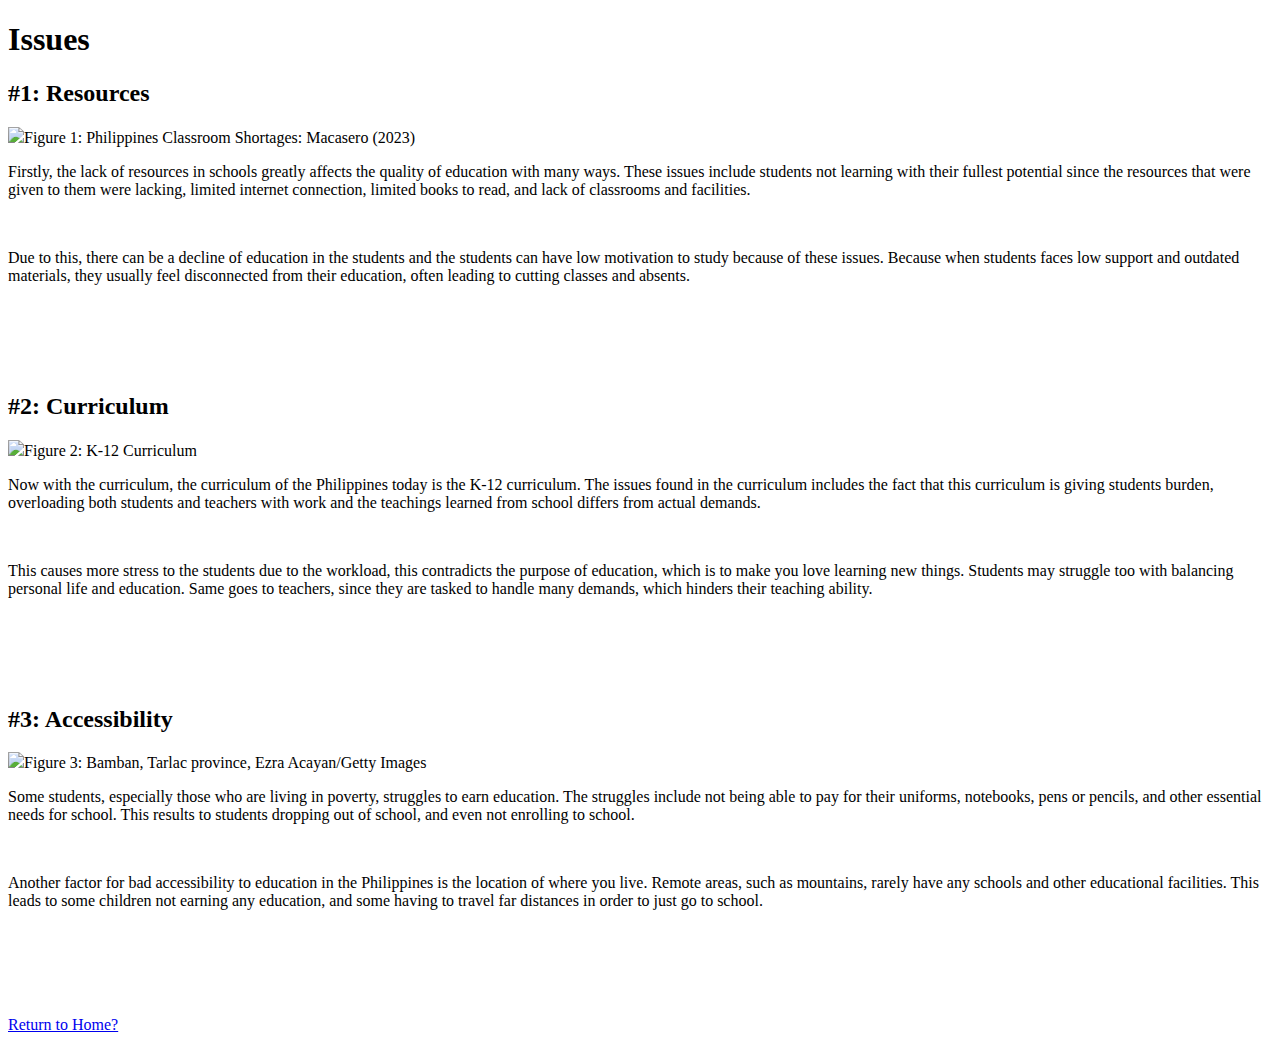
==== IssuesHTML.html @ f181d9ac "Add files via upload" ====
<!DOCTYPE html>
<html>
  <head>
    <title>The Social Issues of Education in the Philippines.</title>
	<link rel="stylesheet" href="css.css"
  </head>
  <body>
	<h1>Issues </h1>
	<h2> #1: Resources</h2>
	
	<div id="imgr2"><img src="Images/Classroom1.webp"; id="imgr2">Figure 1: Philippines Classroom Shortages: Macasero (2023)</div>
	<p id="floatleft">Firstly, the lack of resources in schools greatly affects the quality of education with many ways. These issues include students
		not learning with their fullest potential since the resources that were given to them were lacking, limited internet connection, limited books to read,
		and lack of classrooms and facilities. 
	</p>
	<br>
	<p id="floatleft">Due to this, there can be a decline of education in the students and the students can have low motivation to study because of these 
		issues. Because when students faces low support and outdated materials, they usually feel disconnected from their education, often leading to cutting classes
		and absents.
	</p>

	<br> <br> <br> <br>

	<h2> #2: Curriculum</h2>
	<div id="imgr3"><img src="Images/k-12img.webp"; id="imgr3">Figure 2: K-12 Curriculum</div>
	<p id="floatright">Now with the curriculum, the curriculum of the Philippines today is the K-12 curriculum. The issues found in the curriculum includes the fact that this
		curriculum is giving students burden, overloading both students and teachers with work and the teachings learned from school differs from actual demands.
	</p>
	<br>
	<p id="floatright">This causes more stress to the students due to the workload, this contradicts the purpose of education, which is to make you love learning new things.
		Students may struggle too with balancing personal life and education. Same goes to teachers, since they are tasked to handle many demands, which hinders their teaching
		ability.
	</p>
	<br> <br> <br> <br>

	<h2> #3: Accessibility</h2>
	<div id="imgr4"><img src="Images/image2.webp"; id="imgr4">Figure 3: Bamban, Tarlac province, Ezra Acayan/Getty Images</div>
	<p id="floatleft"> Some students, especially those who are living in poverty, struggles to earn education. The struggles include not being able to pay for their
		uniforms, notebooks, pens or pencils, and other essential needs for school. This results to students dropping out of school, and even not enrolling to school.
	</p>
	<br>
	<p id="floatleft"> Another factor for bad accessibility to education in the Philippines is the location of where you live. Remote areas, such as mountains, rarely have
		any schools and other educational facilities. This leads to some children not earning any education, and some having to travel far distances in order to just go to school.
	</p>
	
	<br> <br> <br> <br> <br>

	<a href="home.html"; id="link2">Return to Home?</a>
  </body>
</html>
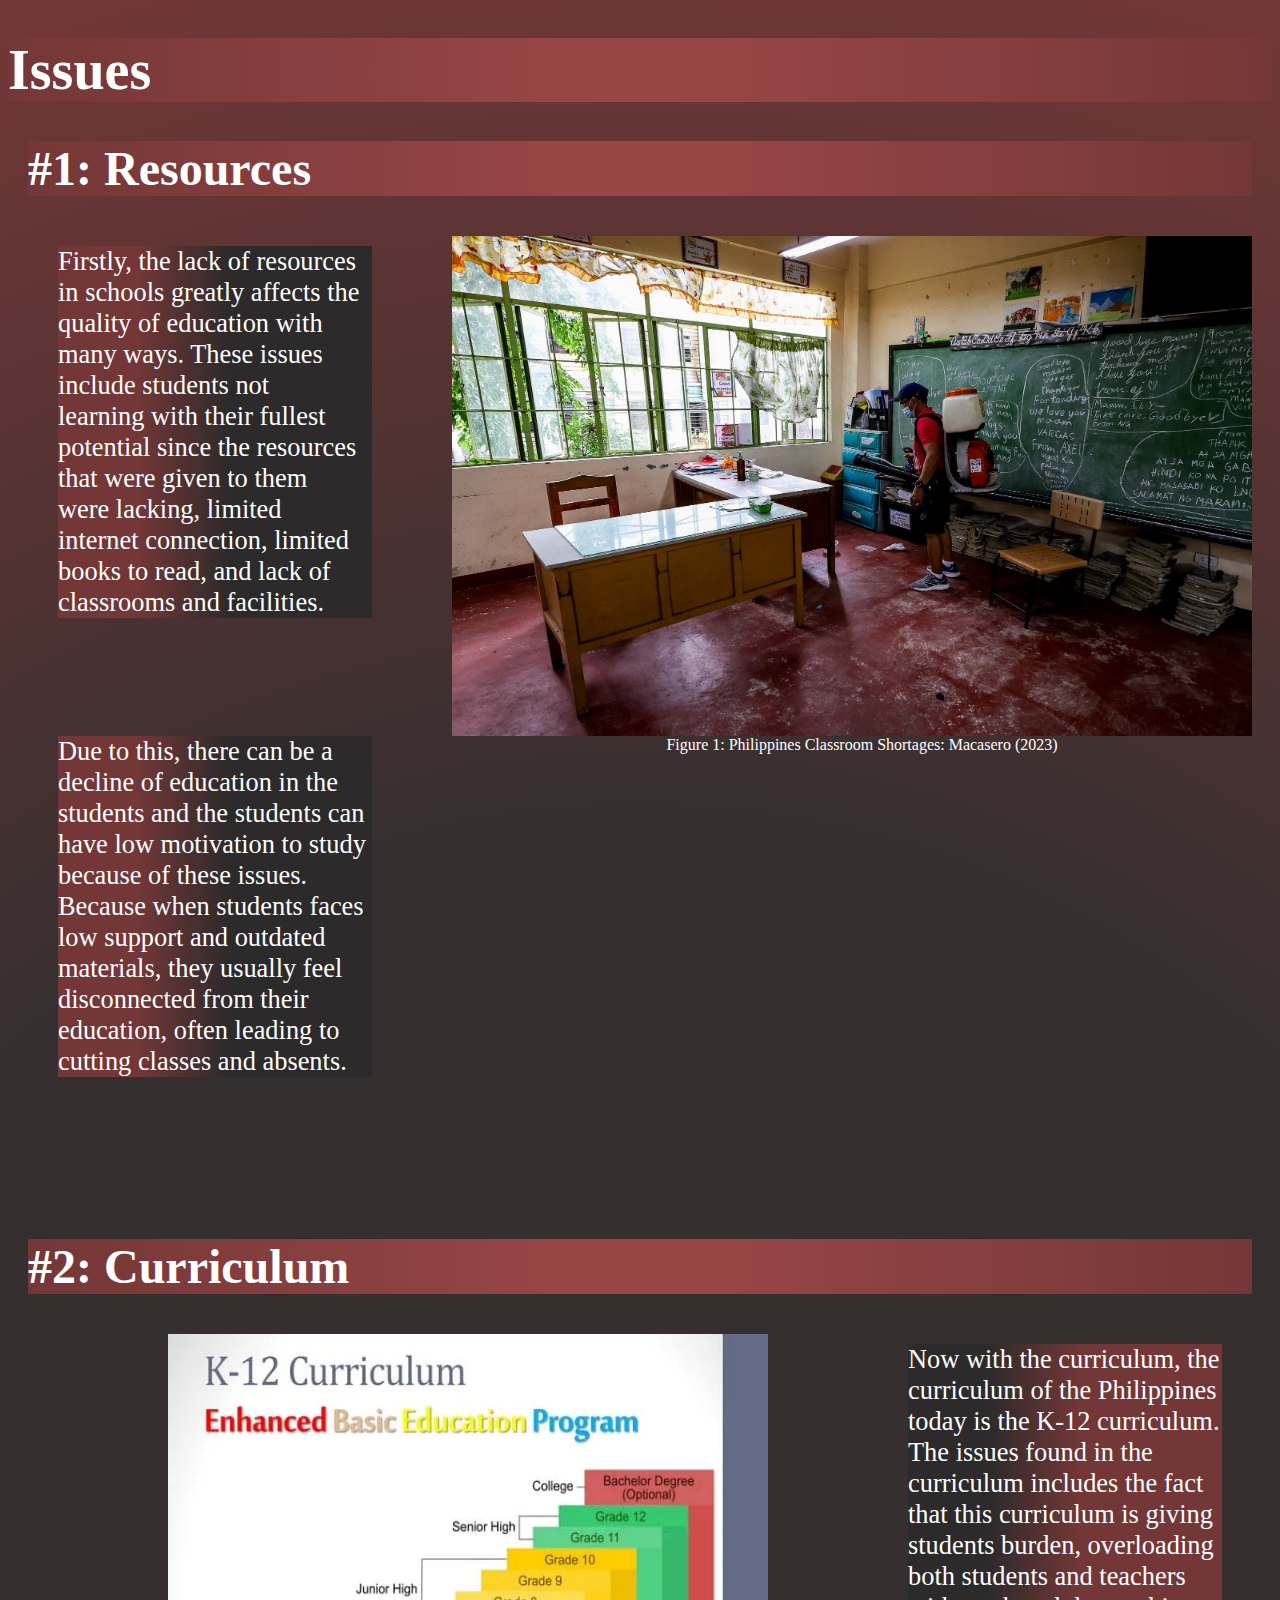
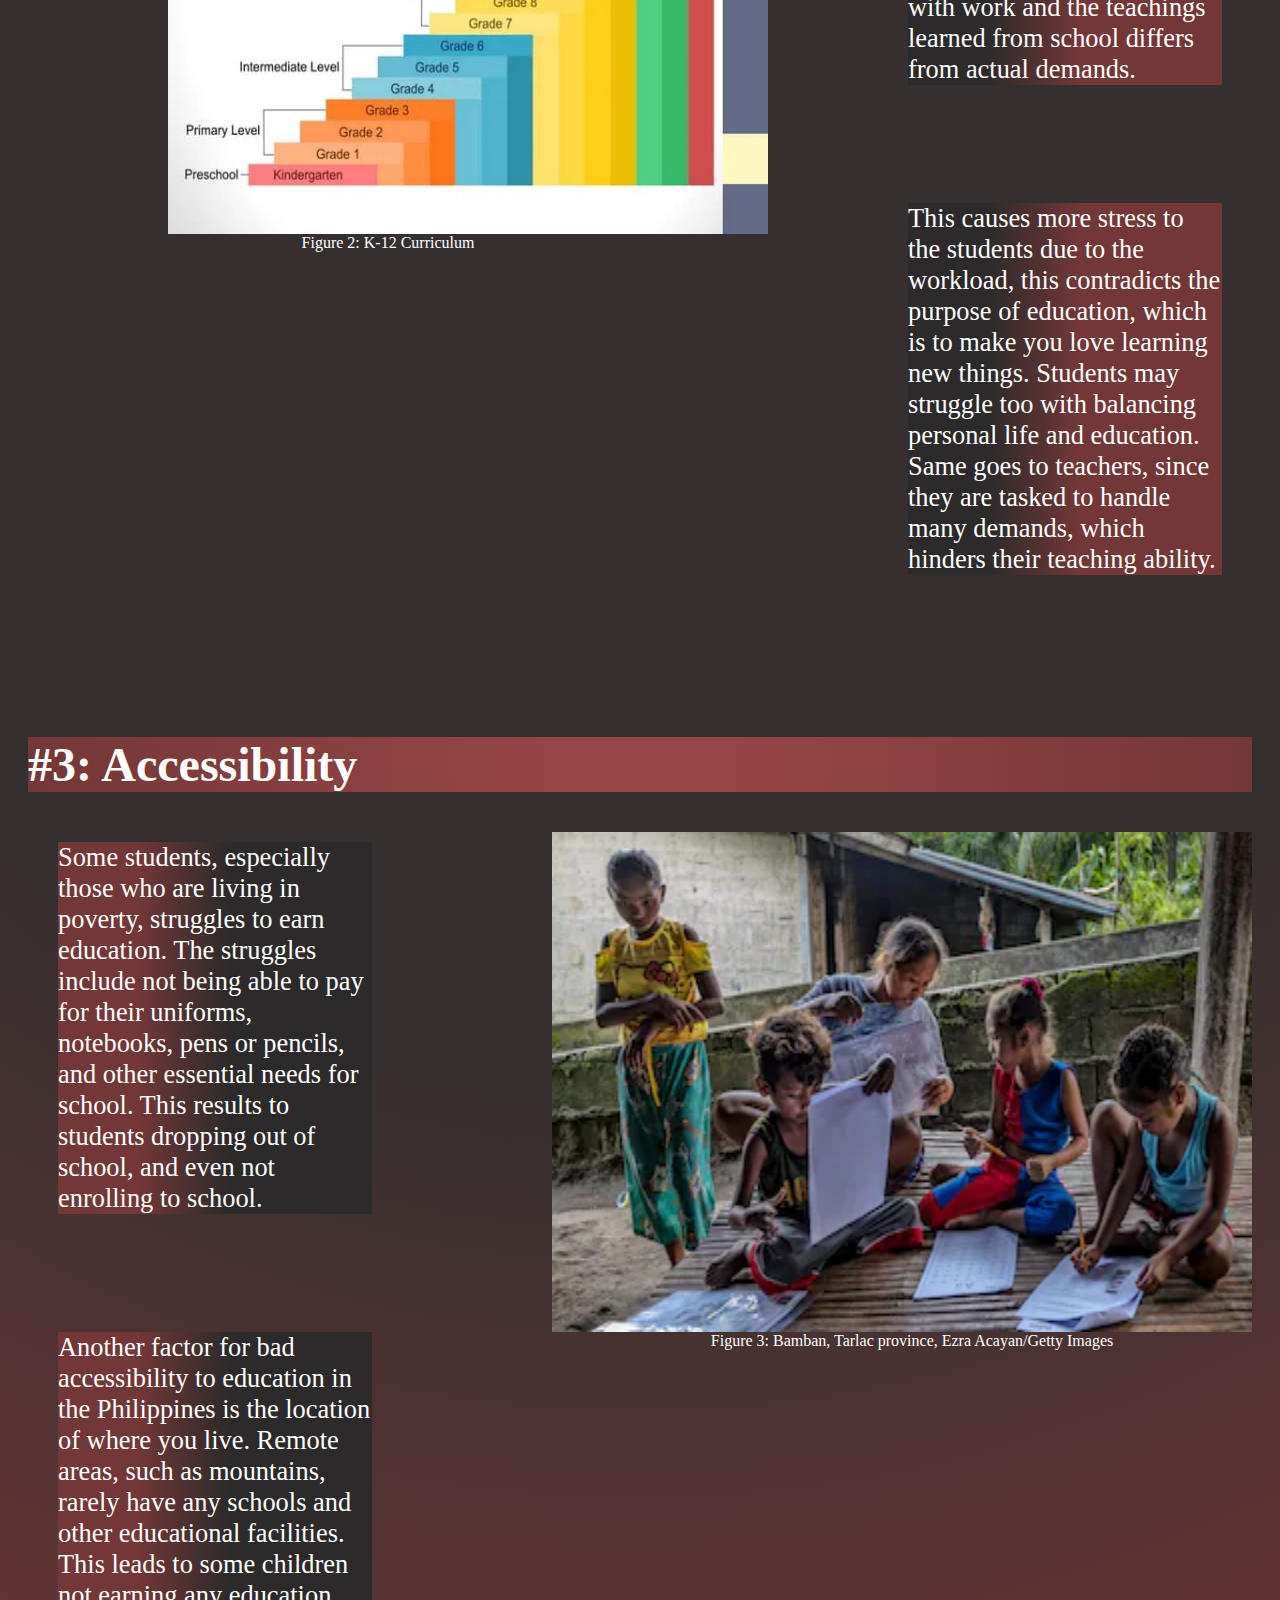
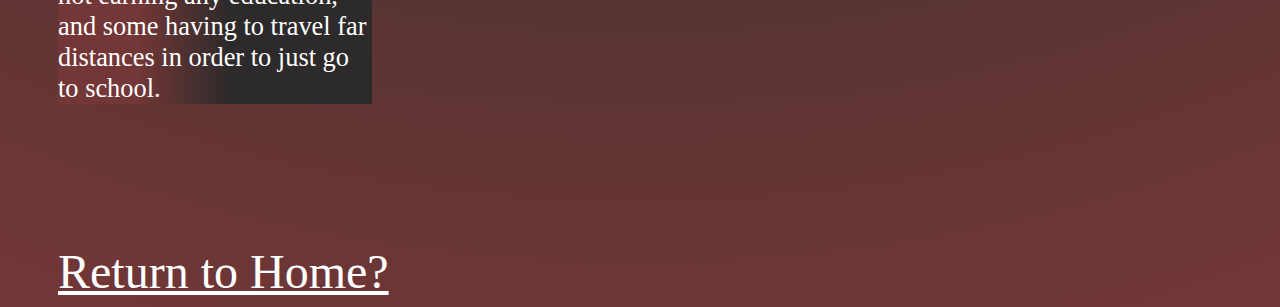
==== commit 9f77cbfc: "Update IssuesHTML.html" ====
--- a/IssuesHTML.html
+++ b/IssuesHTML.html
@@ -47,4 +47,4 @@
 
 	<a href="home.html"; id="link2">Return to Home?</a>
   </body>
-</html>+</html>
--- a/css.css
+++ b/css.css
@@ -0,0 +1,150 @@
+body {
+	background: #443d3d;
+	background: radial-gradient(circle, #362f2f 50%, #743737 100%);
+}
+
+h1  {
+	color: white; 
+	font-family:Math;
+	background: #443d3d;
+	background: radial-gradient(circle, #974545 15%, #743737 100%);
+	font-size: 3.5em;
+}
+
+#title {
+	color: white; 
+	font-family:Math;
+	background: #443d3d;
+	background: radial-gradient(circle, #974545 15%, #743737 100%);
+	font-size: 3.5em;
+	margin-right: 100px;
+	margin-left: 100px;
+	text-align: center;
+}
+
+h2{color: white;
+	font-family:Math;
+	background: #443d3d;
+	background: radial-gradient(circle, #974545  15%, #743737 100%);
+	margin-left: 20px;
+	margin-right: 20px;
+	text-align: left;
+	font-size: 3em;
+}
+
+.Lvertical{
+	border-left: 12px solid #974545;
+    height: 900px;
+    position:absolute;
+    margin-left: 5px;
+ 	top: 250px;
+}
+
+.Rvertical{
+	border-right: 12px solid #974545;
+    height: 900px;
+    position:absolute;
+    margin-left: 1870px;
+ 	top: 250px;
+}
+
+#floatleft {
+	margin-right: 900px;
+	text-indent: 0px;
+	background: #443d3d;
+	background: linear-gradient(90deg, #743737 25%, #2c2a2a 55%);
+}
+#floatright {
+	margin-left: 900px;
+	text-indent: 0px;
+	background: #443d3d;
+	background: linear-gradient(90deg, #2c2a2a 25%, #743737 55%);
+}
+
+#floatlefts {
+	margin-right: 500px;
+	text-indent: 0px;
+	background: #443d3d;
+	background: linear-gradient(90deg, #743737 25%, #2c2a2a 55%);
+}
+#floatrights {
+	margin-left: 500px;
+	text-indent: 0px;
+	background: #443d3d;
+	background: linear-gradient(90deg, #2c2a2a 25%, #743737 55%);
+}
+
+#imgr {
+	float: right;
+	width: 270px;
+	height: 270px;
+	margin-right: 270px ;
+	margin-bottom: 300px;
+}
+div{
+	color: white;
+	text-align: center;
+	margin-right: 100px;
+	margin-left: 100px;
+}
+
+#imgr2 {
+	float: right;
+	width: 800px;
+	height: 500px;
+	margin-right: 10px ;
+	color: white;
+}
+#imgr3 {
+	float: left;
+	width: 600px;
+	height: 500px;
+	margin-left: 80px ;
+	color: white;
+}
+#imgr4 {
+	float: right;
+	width: 700px;
+	height: 500px;
+	margin-right: 10px;
+	color: white;
+}
+
+#imgr5 {
+	float: left;
+	width: 100px;
+	height: 100px;
+	margin-right: 10px;
+	color: white;
+}
+
+#imgr6 {
+	float: right;
+	width: 300px;
+	height: 300px;
+	margin-left: 100px;
+	color: white;
+}
+
+#link{
+	margin: 50px;
+	font-size: 3em;
+	color: white;
+}
+
+#link2{
+	margin: 50px;
+	font-size: 3em;
+	color: white;
+	text-align: center;
+}
+
+p  {
+	color: rgb(255, 255, 255); 
+	background: #443d3d;
+	background: radial-gradient(circle, #2c2a2a 50%, #743737 100%);
+	margin: 50px;
+	text-indent: 100px;
+	text-align: left;
+	font-size: 1.65em;
+}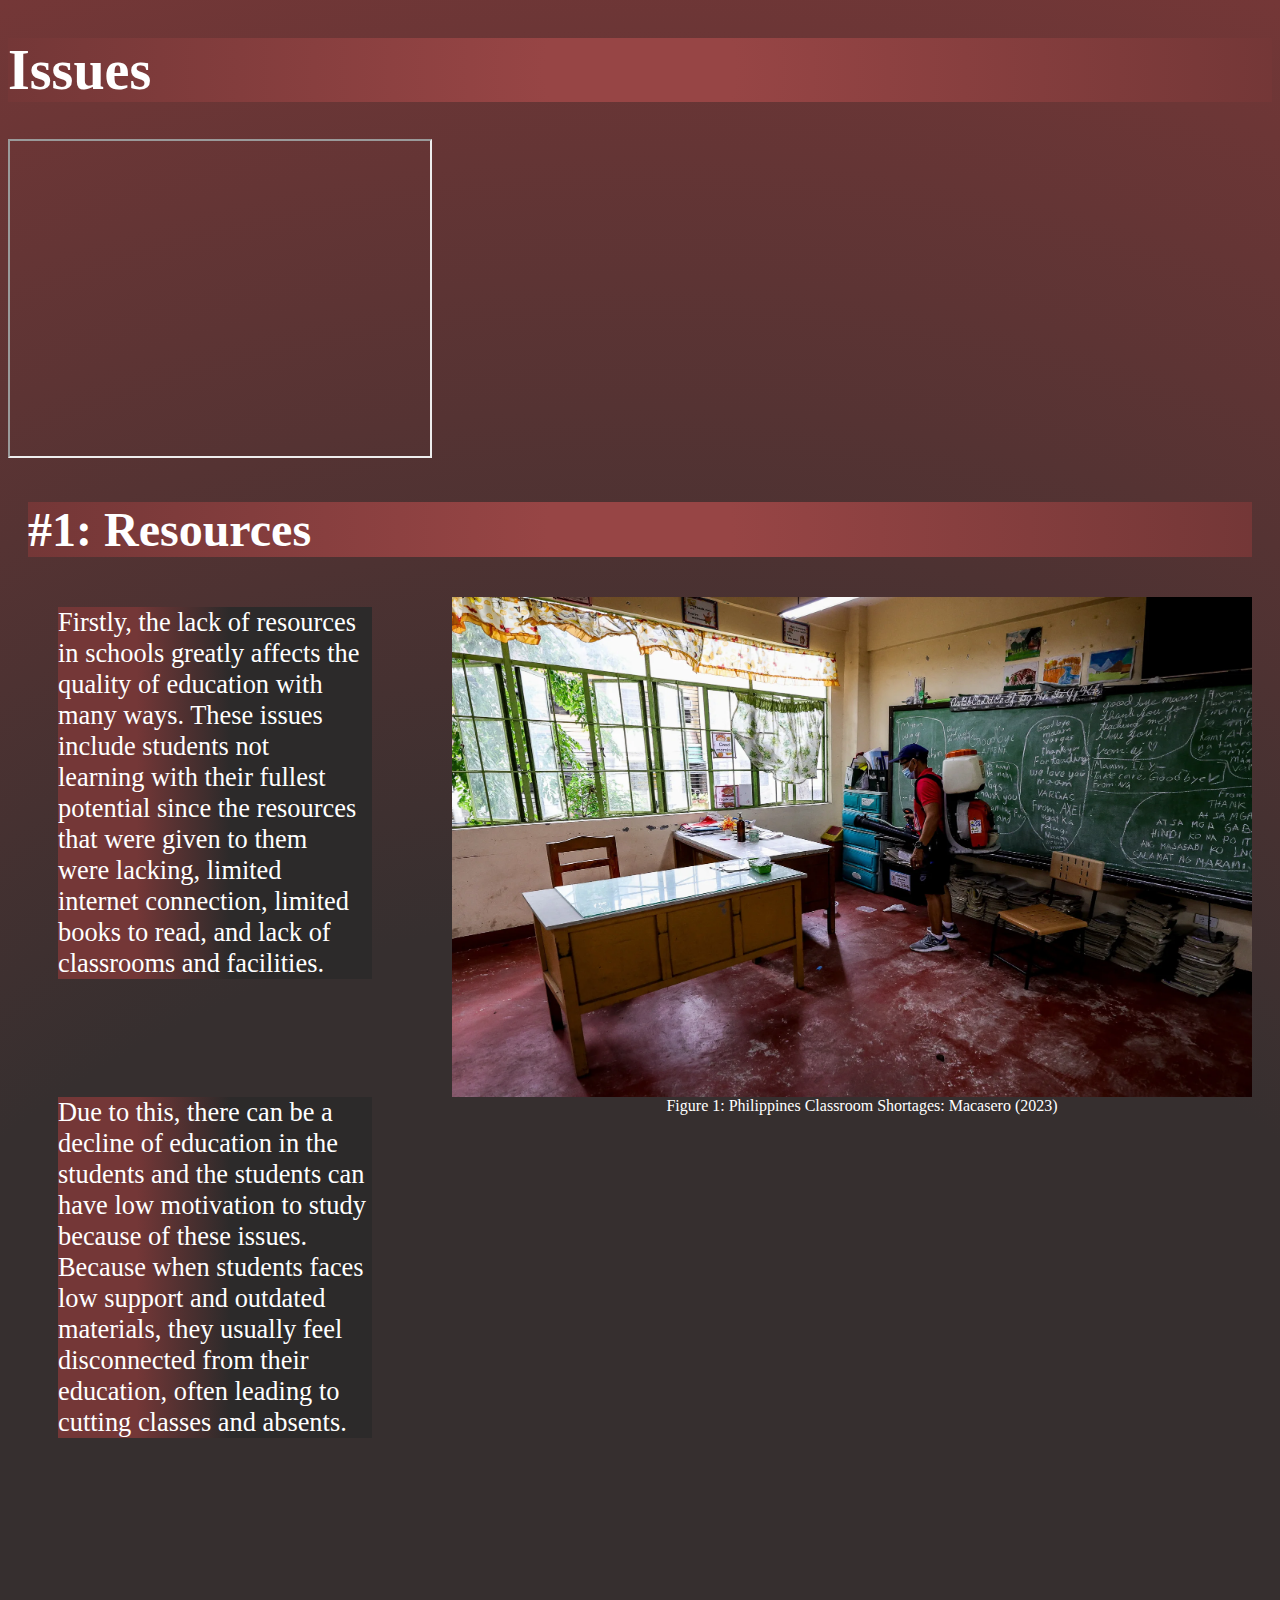
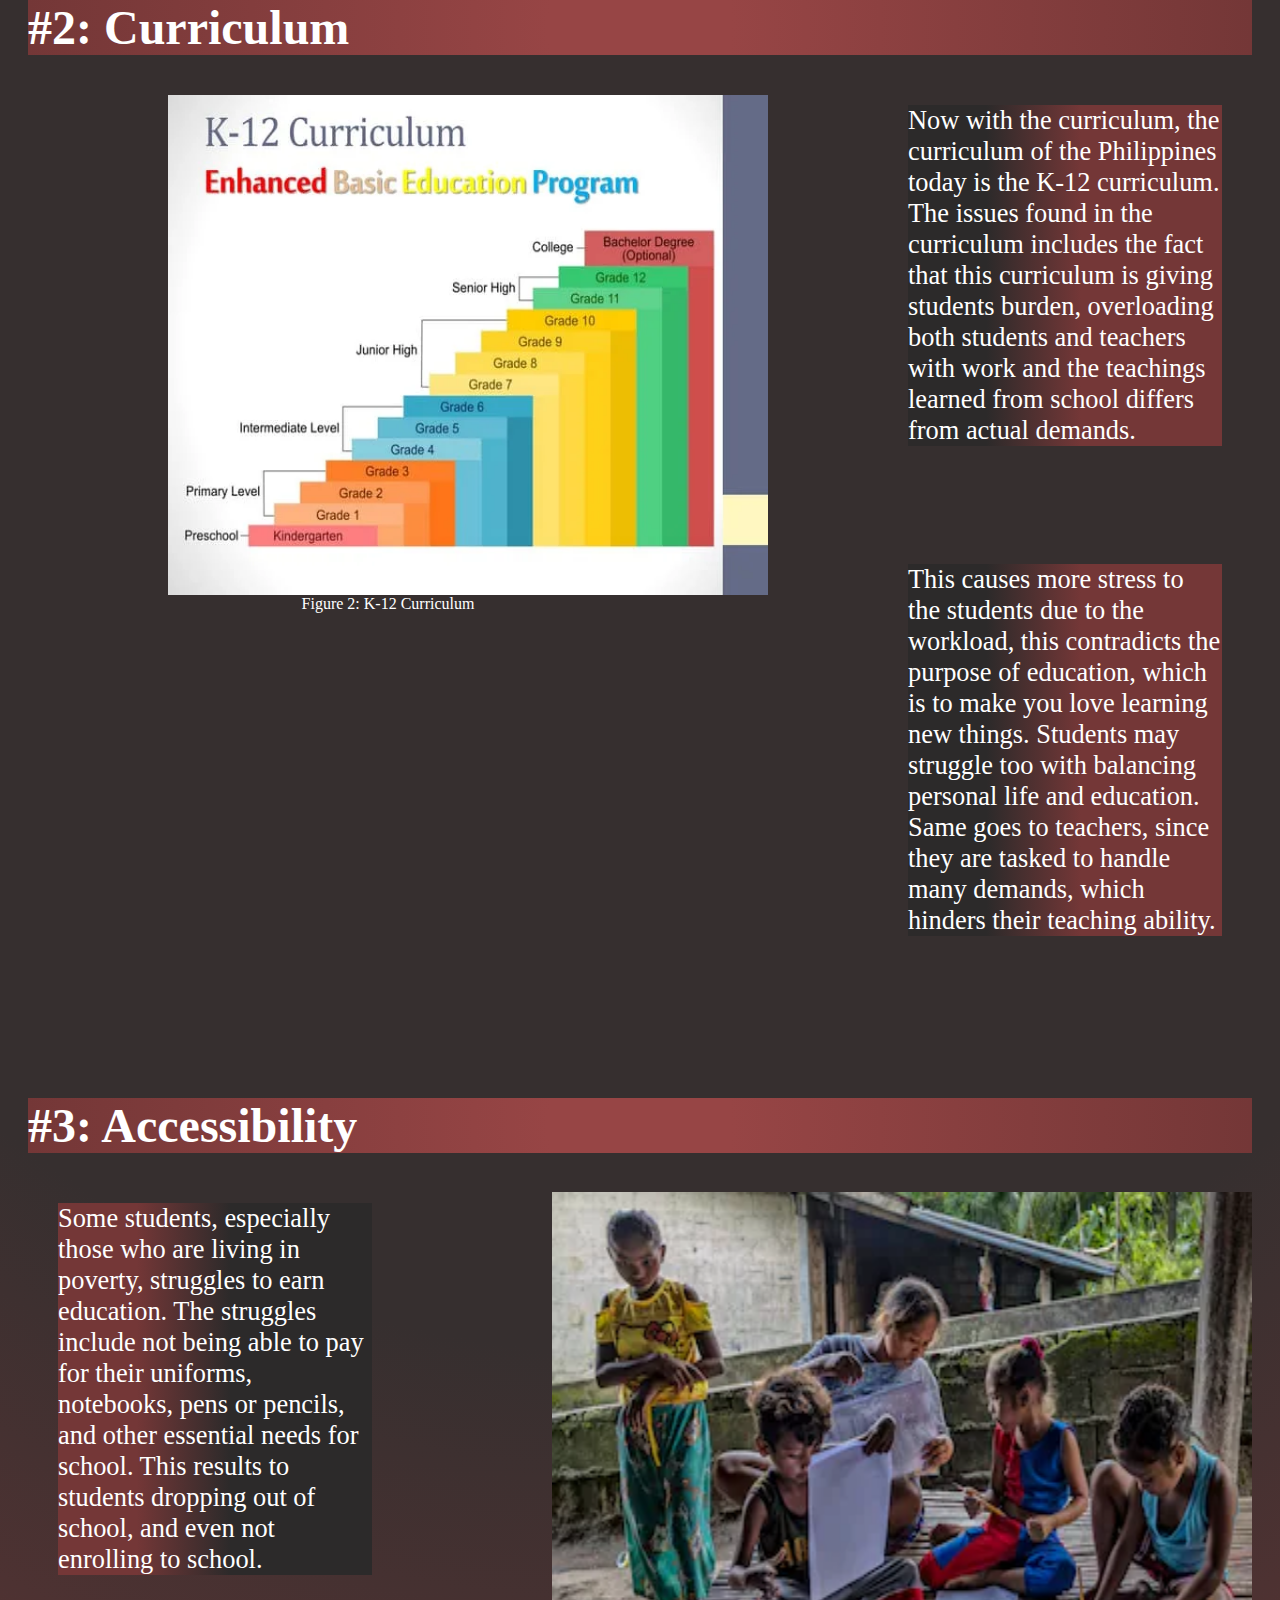
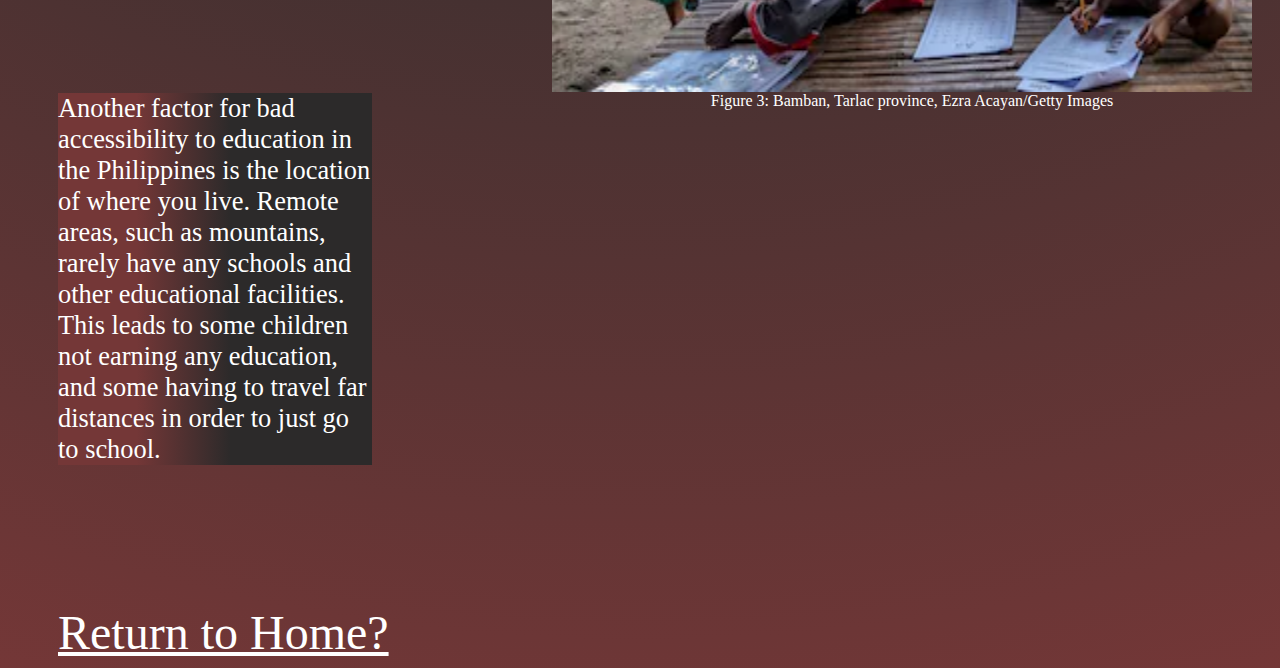
==== commit e0cef0f8: "Update IssuesHTML.html" ====
--- a/IssuesHTML.html
+++ b/IssuesHTML.html
@@ -5,7 +5,11 @@
 	<link rel="stylesheet" href="css.css"
   </head>
   <body>
+	
 	<h1>Issues </h1>
+	<iframe width="420" height="315"
+	src="https://youtu.be/embed/kX7alObjKUU?si=BBYI5HXy95d_ro44">
+	</iframe>
 	<h2> #1: Resources</h2>
 	
 	<div id="imgr2"><img src="Images/Classroom1.webp"; id="imgr2">Figure 1: Philippines Classroom Shortages: Macasero (2023)</div>
--- a/css.css
+++ b/css.css
@@ -126,10 +126,17 @@
 	color: white;
 }
 
-#link{
+a {
 	margin: 50px;
 	font-size: 3em;
 	color: white;
+	transition: font-size 25s;
+	transition: color, .5s;
+}
+
+a:hover {
+	color: #FB6F6F;
+	font-size: 3.25em;
 }
 
 #link2{
@@ -137,6 +144,15 @@
 	font-size: 3em;
 	color: white;
 	text-align: center;
+	transition: font-size .25s;
+	transition: margin .5s;
+	transition: color, .5s;
+}
+
+#link2:hover {
+	color: #FB6F6F;
+	margin: 60px;
+	font-size: 3.25em;
 }
 
 p  {
@@ -147,4 +163,14 @@
 	text-indent: 100px;
 	text-align: left;
 	font-size: 1.65em;
-}+}
+
+#yesyesyes {
+	color: rgb(255, 255, 255); 
+	background: #443d3d;
+	background: radial-gradient(circle, #2c2a2a 50%, #743737 100%);
+	margin: 150px;
+	text-indent: 100px;
+	text-align: center;
+	font-size: 1.65em;
+}
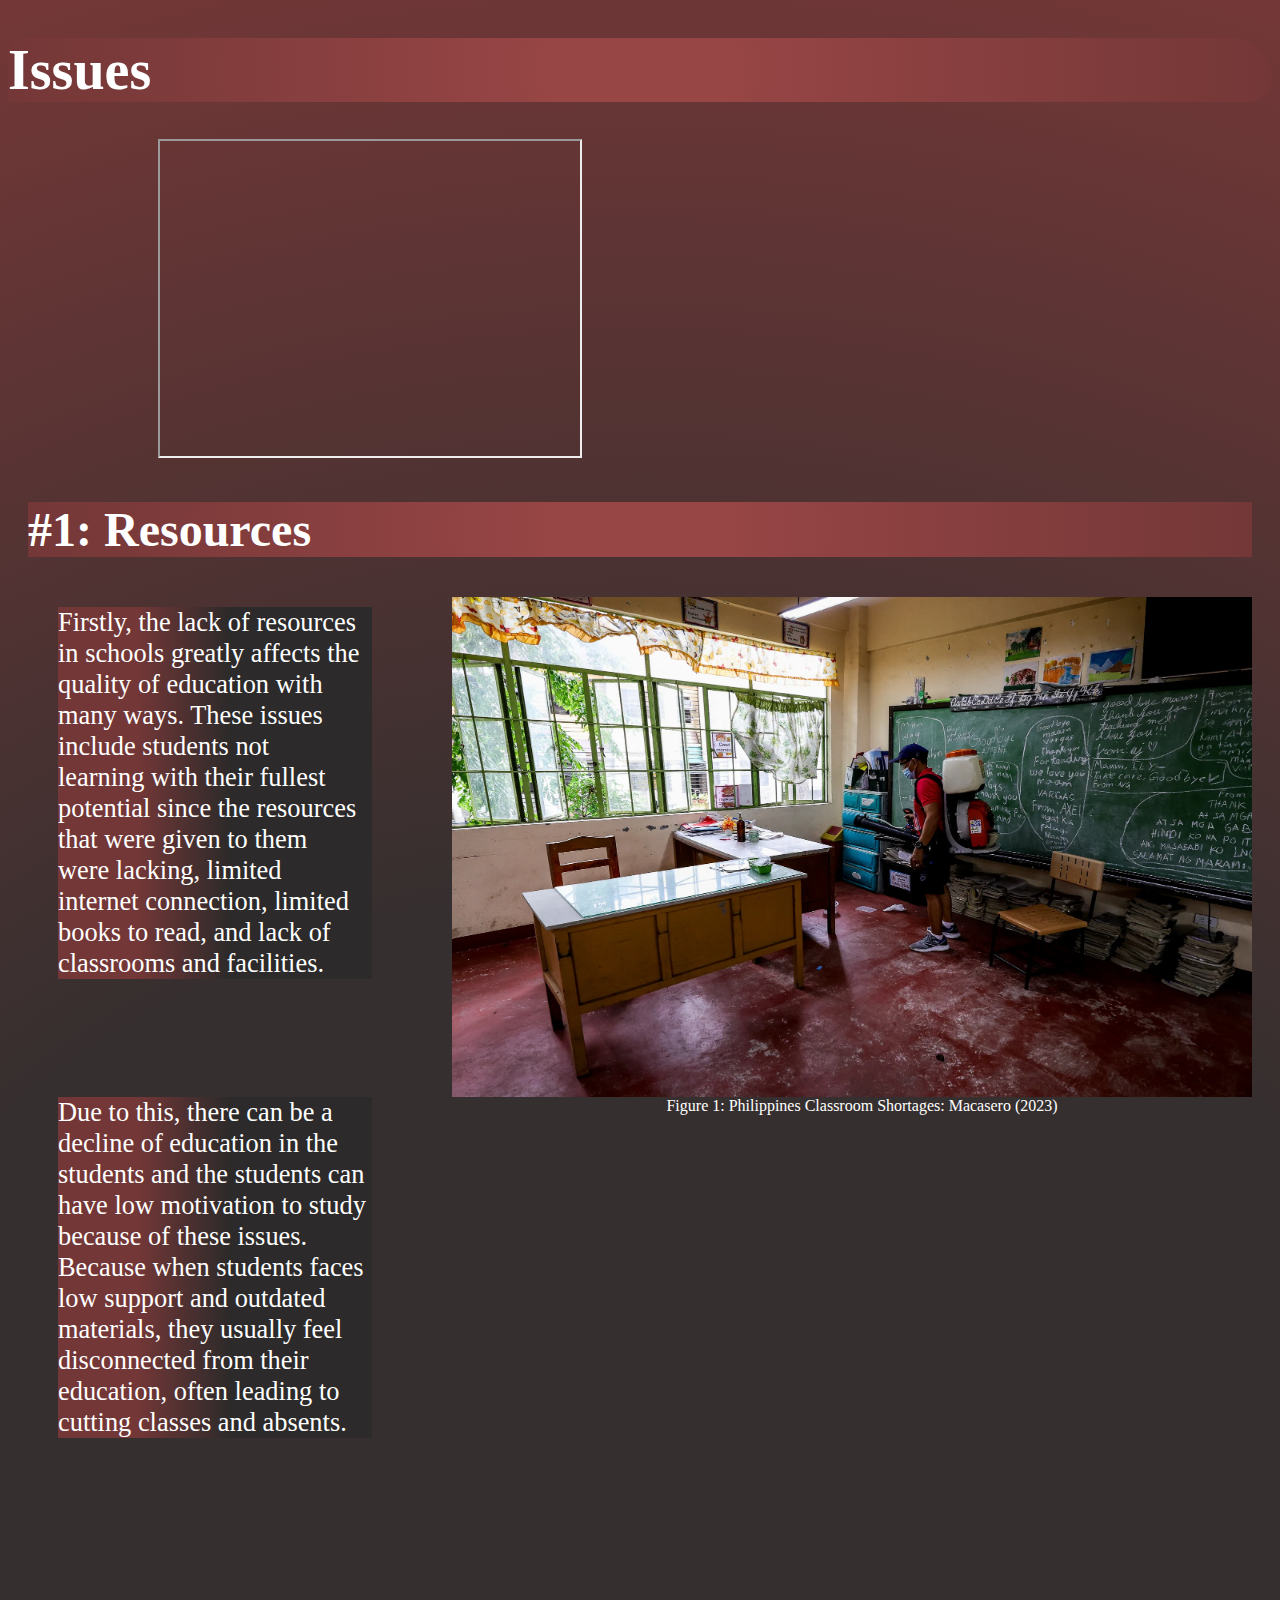
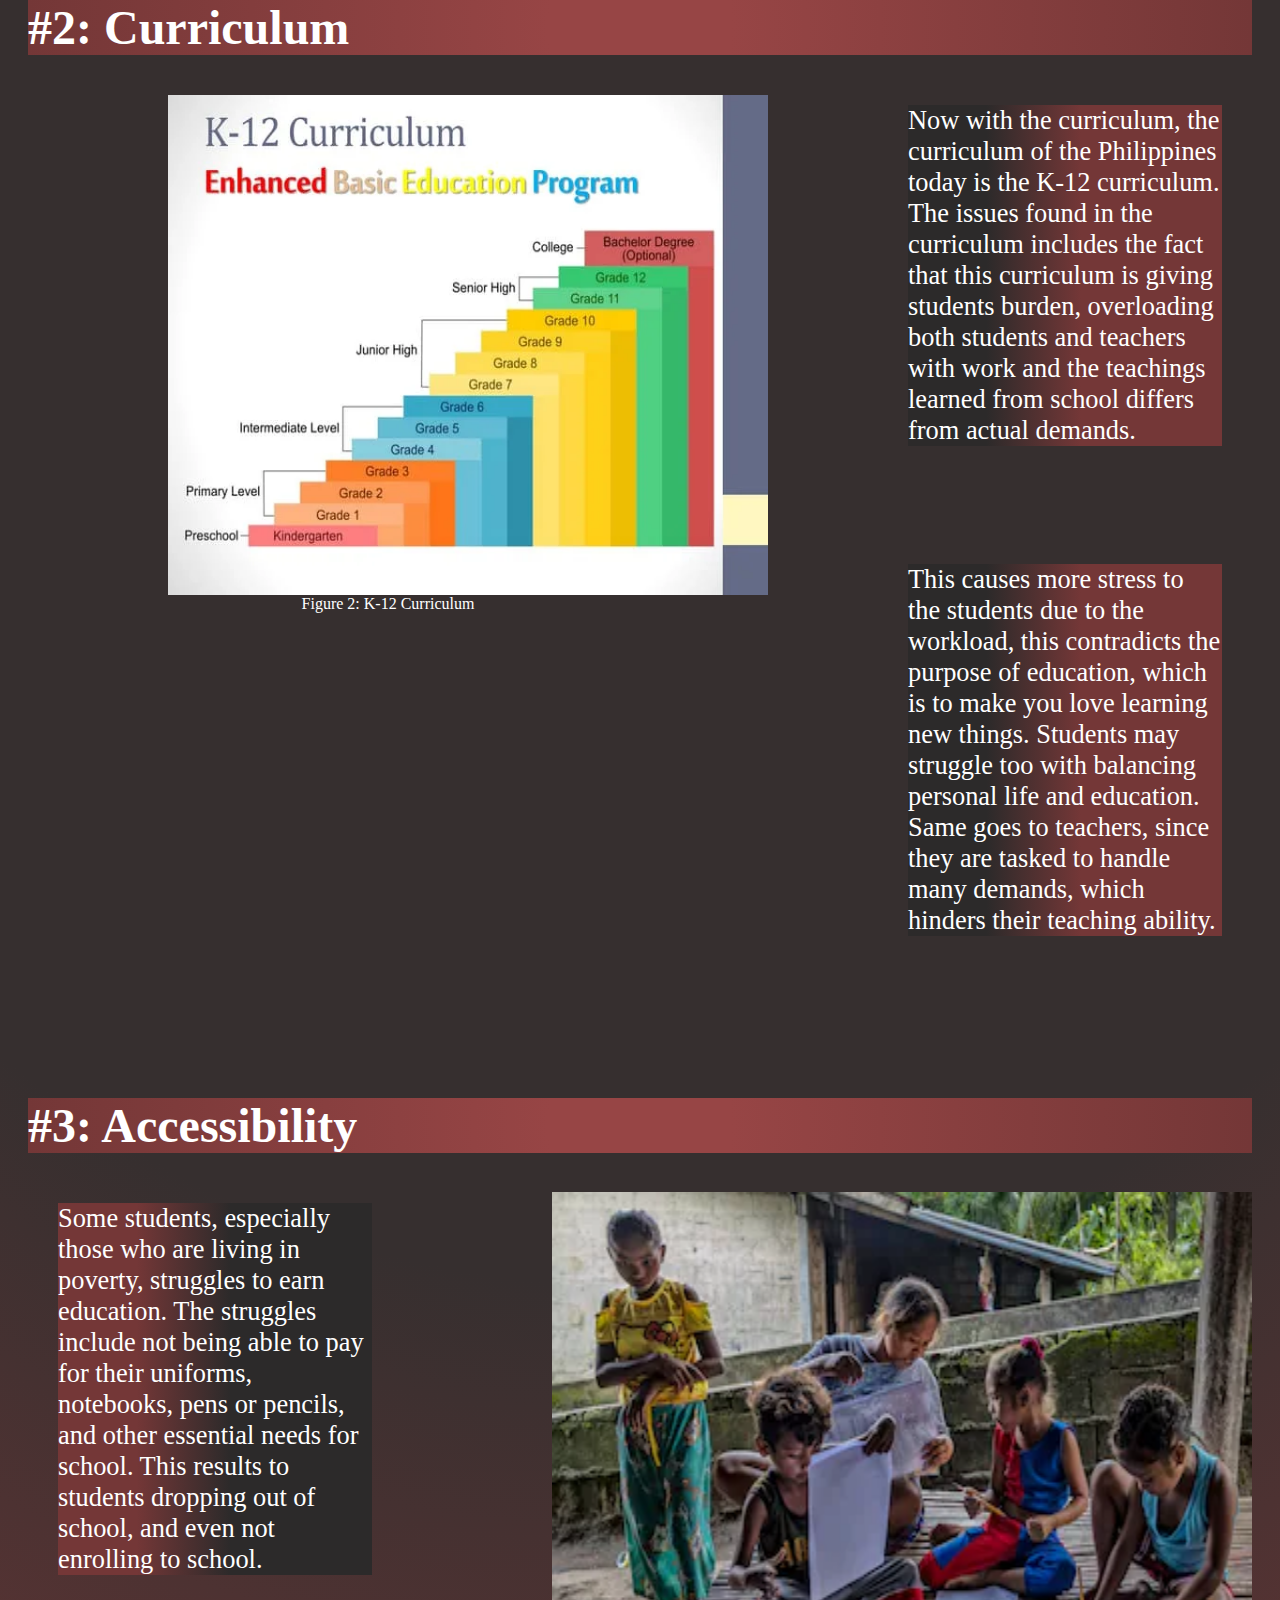
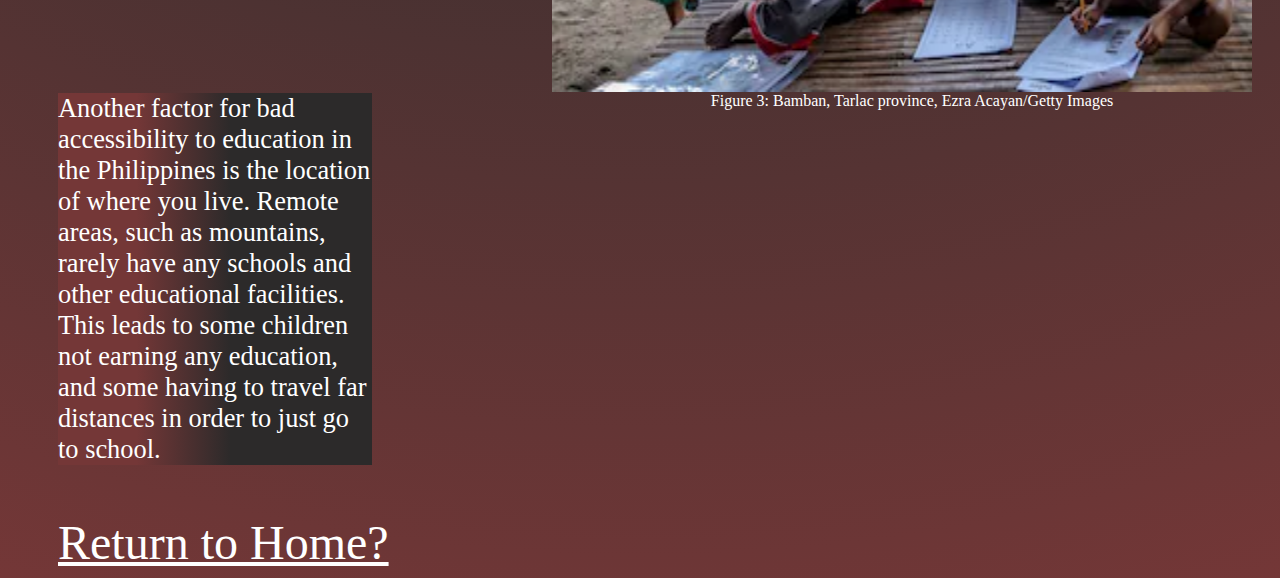
==== commit bcb0bdcd: "Update IssuesHTML.html" ====
--- a/IssuesHTML.html
+++ b/IssuesHTML.html
@@ -2,53 +2,60 @@
 <html>
   <head>
     <title>The Social Issues of Education in the Philippines.</title>
-	<link rel="stylesheet" href="css.css"
+	<link rel="stylesheet" href="css.css">
   </head>
   <body>
 	
-	<h1>Issues </h1>
-	<iframe width="420" height="315"
-	src="https://youtu.be/embed/kX7alObjKUU?si=BBYI5HXy95d_ro44">
+	<header>
+		<h1>Issues </h1>
+	</header>
+	<section>
+		<iframe width="420" height="315" src="https://youtu.be/embed/kX7alObjKUU?si=BBYI5HXy95d_ro44">
 	</iframe>
-	<h2> #1: Resources</h2>
+	</section>
+
+	<section>
+		<h2> #1: Resources</h2>
 	
-	<div id="imgr2"><img src="Images/Classroom1.webp"; id="imgr2">Figure 1: Philippines Classroom Shortages: Macasero (2023)</div>
-	<p id="floatleft">Firstly, the lack of resources in schools greatly affects the quality of education with many ways. These issues include students
-		not learning with their fullest potential since the resources that were given to them were lacking, limited internet connection, limited books to read,
-		and lack of classrooms and facilities. 
-	</p>
-	<br>
-	<p id="floatleft">Due to this, there can be a decline of education in the students and the students can have low motivation to study because of these 
-		issues. Because when students faces low support and outdated materials, they usually feel disconnected from their education, often leading to cutting classes
-		and absents.
-	</p>
+		<div id="imgr2"><img src="Images/Classroom1.webp"; id="imgr2">Figure 1: Philippines Classroom Shortages: Macasero (2023)</div>
+		<p id="floatleft">Firstly, the lack of resources in schools greatly affects the quality of education with many ways. These issues include students
+			not learning with their fullest potential since the resources that were given to them were lacking, limited internet connection, limited books to read,
+			and lack of classrooms and facilities. 
+		</p>
+		<br>
+		<p id="floatleft">Due to this, there can be a decline of education in the students and the students can have low motivation to study because of these 
+			issues. Because when students faces low support and outdated materials, they usually feel disconnected from their education, often leading to cutting classes
+			and absents.
+		</p>
+	</section>
+	<br><br><br><br>
+	<section>
+		<h2> #2: Curriculum</h2>
+		<div id="imgr3"><img src="Images/k-12img.webp"; id="imgr3">Figure 2: K-12 Curriculum</div>
+		<p id="floatright">Now with the curriculum, the curriculum of the Philippines today is the K-12 curriculum. The issues found in the curriculum includes the fact that this
+			curriculum is giving students burden, overloading both students and teachers with work and the teachings learned from school differs from actual demands.
+		</p>
+		<br>
+		<p id="floatright">This causes more stress to the students due to the workload, this contradicts the purpose of education, which is to make you love learning new things.
+			Students may struggle too with balancing personal life and education. Same goes to teachers, since they are tasked to handle many demands, which hinders their teaching
+			ability.
+		</p>
+	</section>
+	<br><br><br><br>
+	<section>
+		<h2> #3: Accessibility</h2>
+		<div id="imgr4"><img src="Images/image2.webp"; id="imgr4">Figure 3: Bamban, Tarlac province, Ezra Acayan/Getty Images</div>
+		<p id="floatleft"> Some students, especially those who are living in poverty, struggles to earn education. The struggles include not being able to pay for their
+			uniforms, notebooks, pens or pencils, and other essential needs for school. This results to students dropping out of school, and even not enrolling to school.
+		</p>
+		<br>
+		<p id="floatleft"> Another factor for bad accessibility to education in the Philippines is the location of where you live. Remote areas, such as mountains, rarely have
+			any schools and other educational facilities. This leads to some children not earning any education, and some having to travel far distances in order to just go to school.
+		</p>
+	</section>
 
-	<br> <br> <br> <br>
-
-	<h2> #2: Curriculum</h2>
-	<div id="imgr3"><img src="Images/k-12img.webp"; id="imgr3">Figure 2: K-12 Curriculum</div>
-	<p id="floatright">Now with the curriculum, the curriculum of the Philippines today is the K-12 curriculum. The issues found in the curriculum includes the fact that this
-		curriculum is giving students burden, overloading both students and teachers with work and the teachings learned from school differs from actual demands.
-	</p>
-	<br>
-	<p id="floatright">This causes more stress to the students due to the workload, this contradicts the purpose of education, which is to make you love learning new things.
-		Students may struggle too with balancing personal life and education. Same goes to teachers, since they are tasked to handle many demands, which hinders their teaching
-		ability.
-	</p>
-	<br> <br> <br> <br>
-
-	<h2> #3: Accessibility</h2>
-	<div id="imgr4"><img src="Images/image2.webp"; id="imgr4">Figure 3: Bamban, Tarlac province, Ezra Acayan/Getty Images</div>
-	<p id="floatleft"> Some students, especially those who are living in poverty, struggles to earn education. The struggles include not being able to pay for their
-		uniforms, notebooks, pens or pencils, and other essential needs for school. This results to students dropping out of school, and even not enrolling to school.
-	</p>
-	<br>
-	<p id="floatleft"> Another factor for bad accessibility to education in the Philippines is the location of where you live. Remote areas, such as mountains, rarely have
-		any schools and other educational facilities. This leads to some children not earning any education, and some having to travel far distances in order to just go to school.
-	</p>
-	
-	<br> <br> <br> <br> <br>
-
-	<a href="home.html"; id="link2">Return to Home?</a>
+	<footer>
+        <a href="home.html"; id="link2">Return to Home?</a>
+    </footer>
   </body>
 </html>
--- a/css.css
+++ b/css.css
@@ -9,6 +9,10 @@
 	background: #443d3d;
 	background: radial-gradient(circle, #974545 15%, #743737 100%);
 	font-size: 3.5em;
+}
+
+h1:only-child {
+	border-radius: 15px 50px 30px 5px;
 }
 
 #title {
@@ -20,6 +24,10 @@
 	margin-right: 100px;
 	margin-left: 100px;
 	text-align: center;
+}
+
+#title:only-child {
+	border-radius: 15px 50px 30px 5px;
 }
 
 h2{color: white;
@@ -53,12 +61,14 @@
 	text-indent: 0px;
 	background: #443d3d;
 	background: linear-gradient(90deg, #743737 25%, #2c2a2a 55%);
+	z-index: 5;
 }
 #floatright {
 	margin-left: 900px;
 	text-indent: 0px;
 	background: #443d3d;
 	background: linear-gradient(90deg, #2c2a2a 25%, #743737 55%);
+	z-index: 5;
 }
 
 #floatlefts {
@@ -94,6 +104,13 @@
 	height: 500px;
 	margin-right: 10px ;
 	color: white;
+	transition-property: transform;
+	transition-duration: 1s;
+	transition-timing-function: ease-out;
+}
+
+#imgr2:hover {
+	transform: translate(0,-9px);
 }
 #imgr3 {
 	float: left;
@@ -101,6 +118,12 @@
 	height: 500px;
 	margin-left: 80px ;
 	color: white;
+	transition-property: transform;
+	transition-duration: 1s;
+	transition-timing-function: ease-out;
+}
+#imgr3:hover {
+	transform: translate(0,-9px);
 }
 #imgr4 {
 	float: right;
@@ -108,6 +131,12 @@
 	height: 500px;
 	margin-right: 10px;
 	color: white;
+	transition-property: transform;
+	transition-duration: 1s;
+	transition-timing-function: ease-out;
+}
+#imgr4:hover {
+	transform: translate(0,-9px);
 }
 
 #imgr5 {
@@ -152,7 +181,14 @@
 #link2:hover {
 	color: #FB6F6F;
 	margin: 60px;
-	font-size: 3.25em;
+	transform: scale(1.08);
+}
+
+#return {
+	width: 45px;
+	height: 45px;
+	position: absolute;
+	background: url(Images/return-icon-vector-9.jpg) 0 0;
 }
 
 p  {
@@ -174,3 +210,8 @@
 	text-align: center;
 	font-size: 1.65em;
 }
+
+iframe {
+	margin-left: 150px;
+	margin-right: 150px;
+}
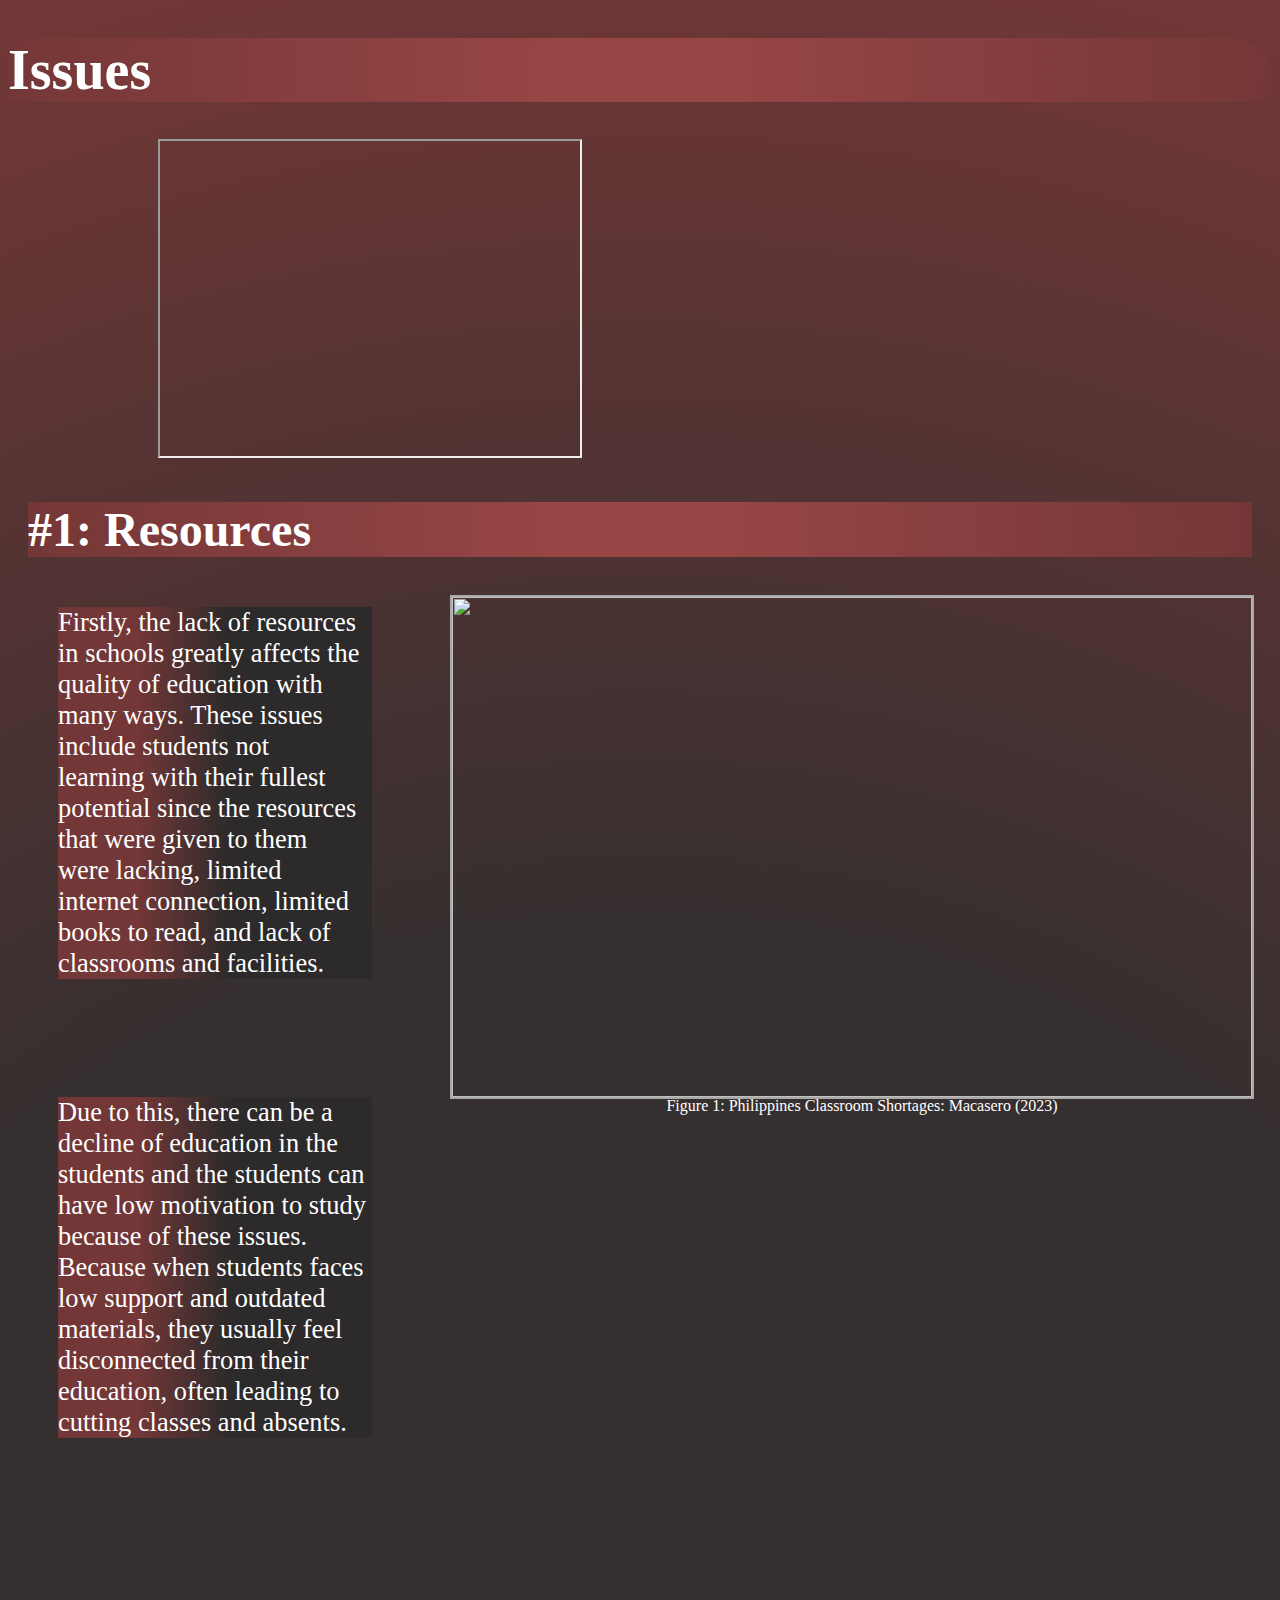
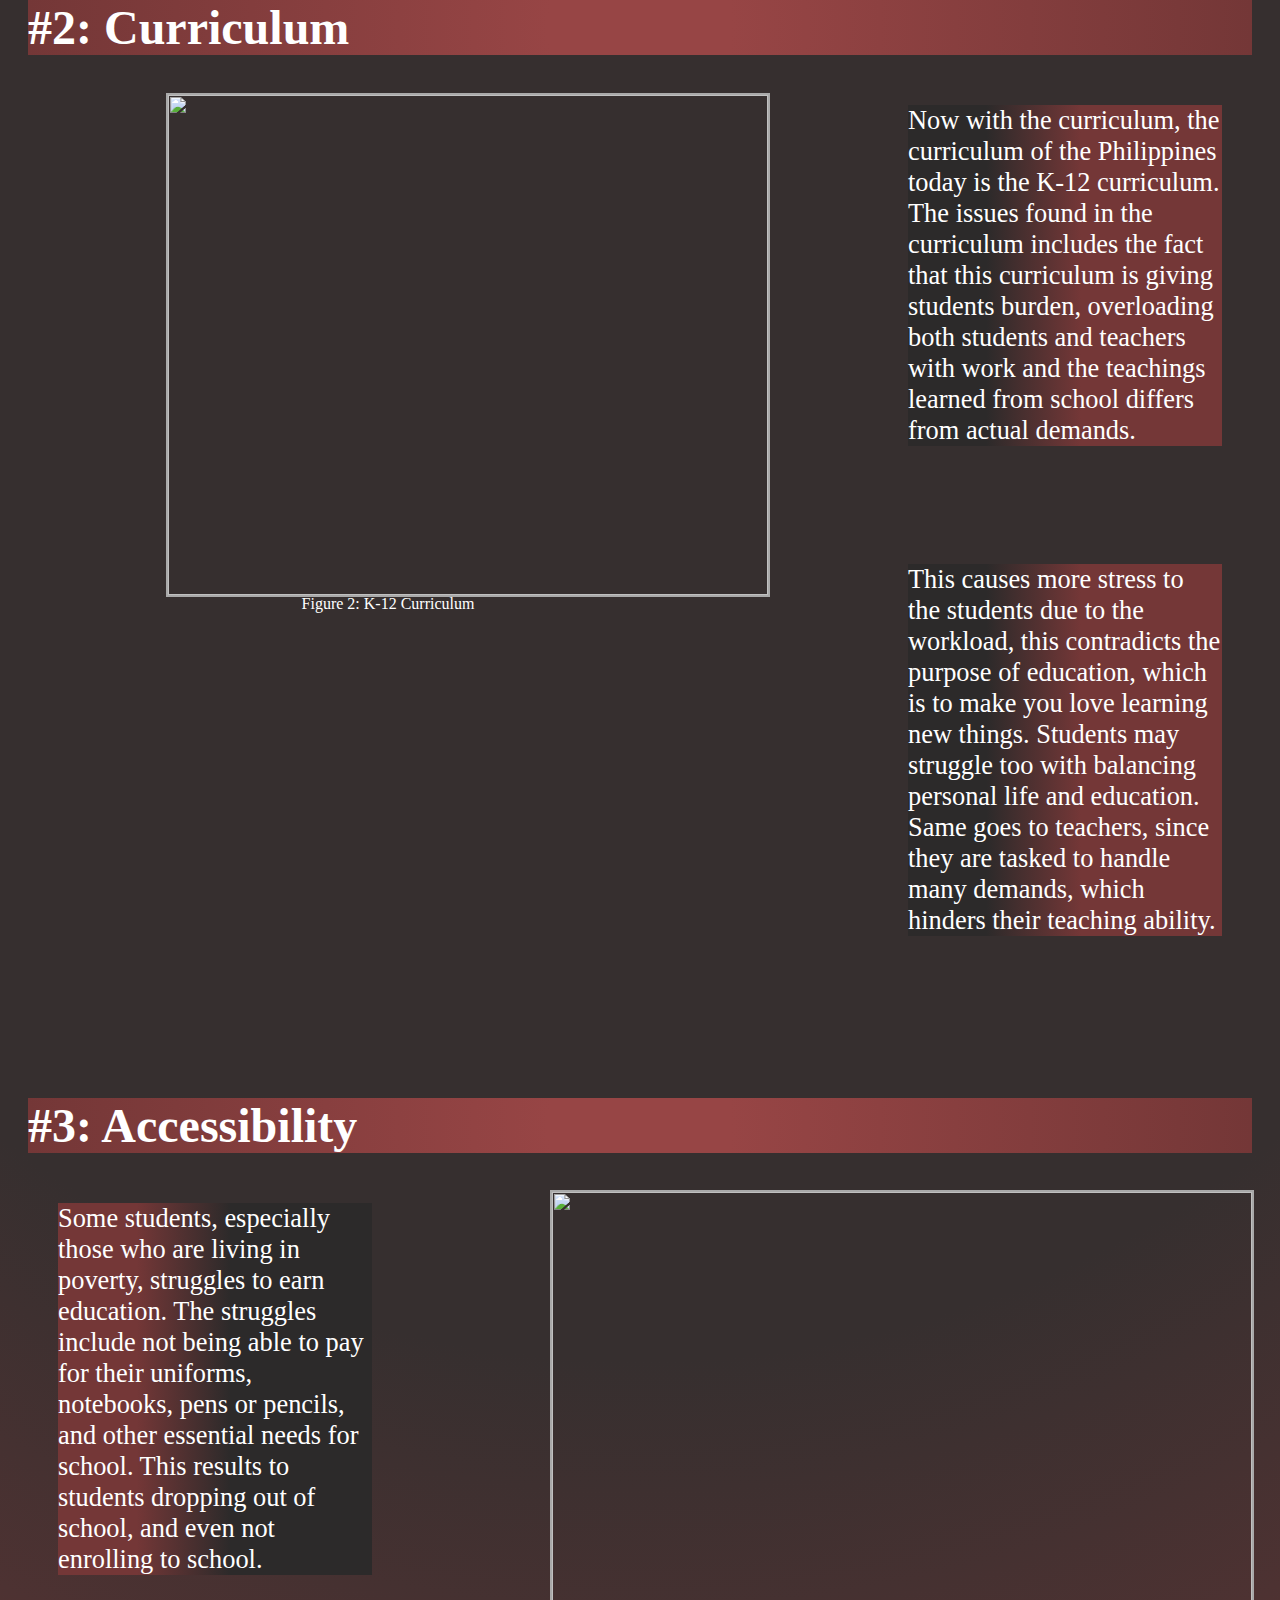
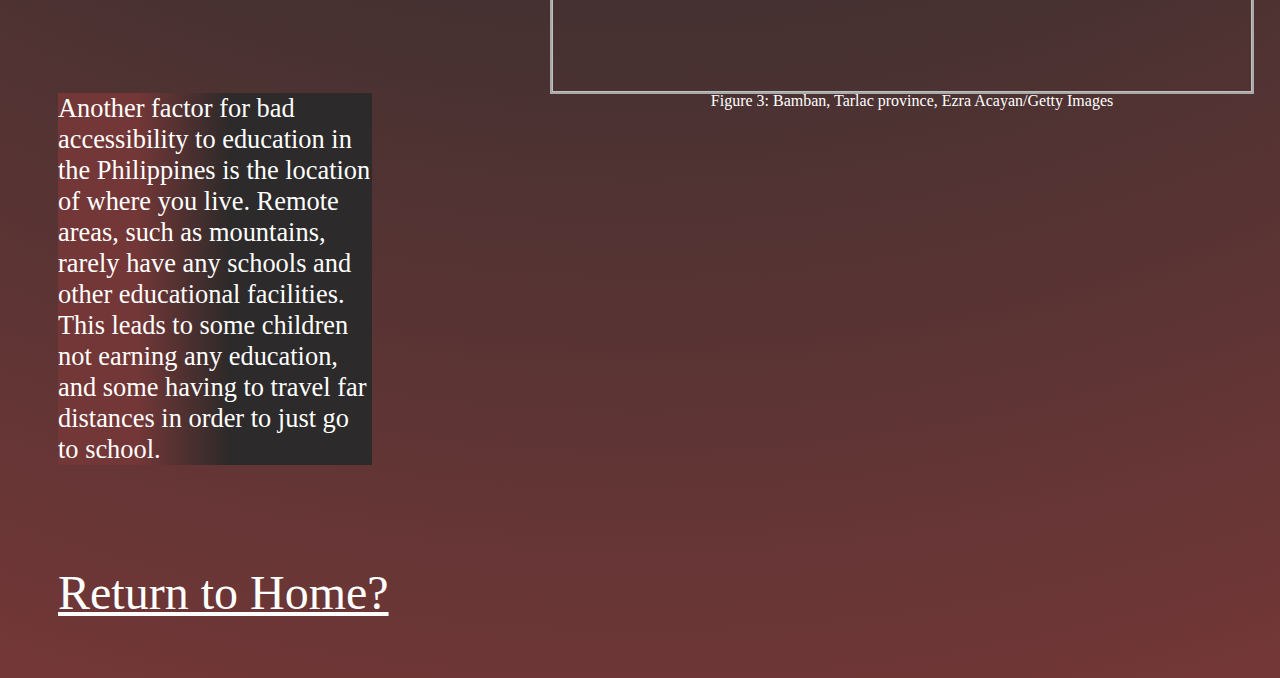
==== commit 362b8518: "Update Files" ====
--- a/IssuesHTML.html
+++ b/IssuesHTML.html
@@ -10,7 +10,7 @@
 		<h1>Issues </h1>
 	</header>
 	<section>
-		<iframe width="420" height="315" src="https://youtu.be/embed/kX7alObjKUU?si=BBYI5HXy95d_ro44">
+		<iframe width="420" height="315" src="https://www.youtube.com/embed/kX7alObjKUU?si=1QFTqQlA5oq4qjLy">
 	</iframe>
 	</section>
 
--- a/css.css
+++ b/css.css
@@ -15,6 +15,28 @@
 	border-radius: 15px 50px 30px 5px;
 }
 
+div:only-child{
+	border: solid darkred 10px;
+}
+@keyframes sprite {
+	from {background-position-x:0px;}
+	to { background-position-x: 1400px;}
+  }
+  
+  .terminal {
+	height: 200px;
+	width: 170px;
+	background: url(Images/spritesheet.png);
+	background-size: auto 100%;
+	animation: sprite 1s steps(6) infinite;
+  }
+  
+@media only screen and (min-width: 200px) {
+	.terminal {
+	  transform: scale(1);
+	}
+  }
+  
 #title {
 	color: white; 
 	font-family:Math;
@@ -42,18 +64,18 @@
 
 .Lvertical{
 	border-left: 12px solid #974545;
-    height: 900px;
+    height: 1200px;
     position:absolute;
     margin-left: 5px;
- 	top: 250px;
+ 	top: 295px;
 }
 
 .Rvertical{
 	border-right: 12px solid #974545;
-    height: 900px;
+    height: 1200px;
     position:absolute;
     margin-left: 1870px;
- 	top: 250px;
+ 	top: 295px;
 }
 
 #floatleft {
@@ -157,23 +179,24 @@
 
 a {
 	margin: 50px;
-	font-size: 3em;
-	color: white;
-	transition: font-size 25s;
-	transition: color, .5s;
-}
-
-a:hover {
+	font-size: 2.5em;
+	color: white;
+	display: inline-block;
+	transition: transform 0.5s, color 0.5s;
+  }
+  
+  a:hover {
 	color: #FB6F6F;
-	font-size: 3.25em;
-}
+	transform: scaleX(1.08);
+  }  
+  
 
 #link2{
 	margin: 50px;
 	font-size: 3em;
 	color: white;
 	text-align: center;
-	transition: font-size .25s;
+	transition: transform .25s;
 	transition: margin .5s;
 	transition: color, .5s;
 }
@@ -211,7 +234,25 @@
 	font-size: 1.65em;
 }
 
+#education {
+	background: url(Images/educationnnn.png) 10px 10px;
+	width: 45px;
+	height: 45px;
+}
+
 iframe {
 	margin-left: 150px;
 	margin-right: 150px;
 }
+
+img[src$=".webp"] {
+    outline: solid darkgray 2px;
+}
+
+img[src$=".png"] {
+    border: solid darkred 2px;
+}
+
+img[src$=".jpg"] {
+    border: solid darkmagenta 2px;
+}
